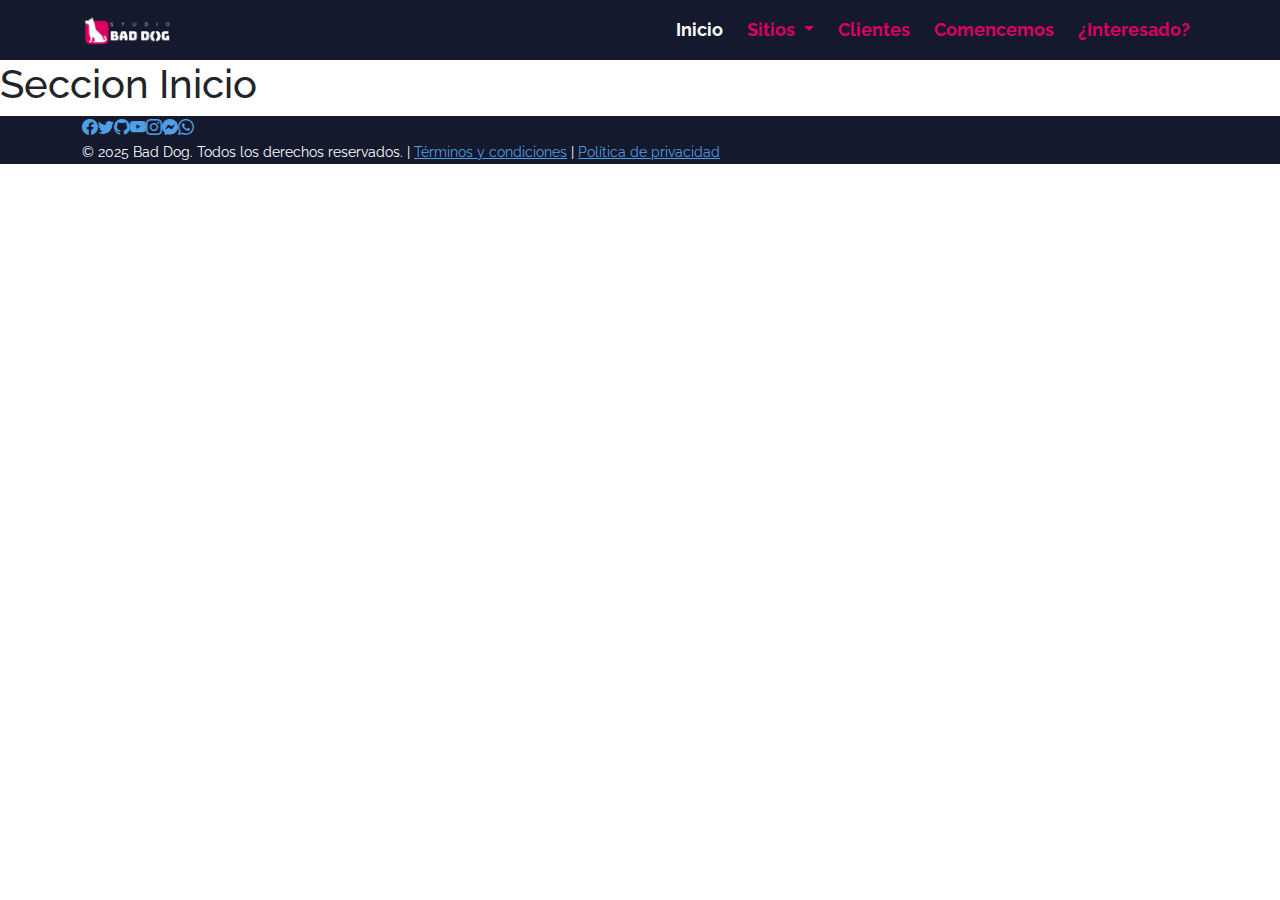
==== index.html @ 54a6a212 "Add landing page" ====
<!DOCTYPE html>
<html lang="en">
  <head>
    <meta charset="utf-8" />
    <meta name="viewport" content="width=device-width, initial-scale=1" />
    <title>Studio Bad Dog</title>
    <link
      href="https://cdn.jsdelivr.net/npm/bootstrap@5.3.3/dist/css/bootstrap.min.css"
      rel="stylesheet"
      integrity="sha384-QWTKZyjpPEjISv5WaRU9OFeRpok6YctnYmDr5pNlyT2bRjXh0JMhjY6hW+ALEwIH"
      crossorigin="anonymous"
    />
    <link
      rel="stylesheet"
      href="https://cdn.jsdelivr.net/npm/bootstrap-icons@1.11.3/font/bootstrap-icons.min.css"
    />
    <link rel="preconnect" href="https://fonts.googleapis.com" />
    <link rel="preconnect" href="https://fonts.gstatic.com" crossorigin />
    <link
      href="https://fonts.googleapis.com/css2?family=Raleway:ital,wght@0,100..900;1,100..900&display=swap"
      rel="stylesheet"
    />
    <link rel="stylesheet" href="css/style.css" />
    <link rel="icon" href="img/favicon.png" />
  </head>
  <body>
    <!-- para que se colapse cuando este mas pequeño que el large usar navbar-expand-lg, de acuerdo a eso se lo puede modificar -->
    <nav class="navbar navbar-expand-lg navbar-dark bg-body-tertiary bg-dark">
      <!-- para poder modificar el color del btn toggle quite un atributo data al nav:  data-bs-theme="dark" -->
      <div class="container">
        <a class="navbar-brand" href="index.html">
          <img src="img/bad-dog-studio-logo.png" alt="Studio Bad Dog" />
        </a>
        <!-- es el boton para cerrar el menu -->
        <button
          class="navbar-toggler border-0"
          type="button"
          data-bs-toggle="collapse"
          data-bs-target="#navbarSupportedContent"
          aria-controls="navbarSupportedContent"
          aria-expanded="false"
          aria-label="Toggle navigation"
        >
          <span class="navbar-toggler-icon"></span>
        </button>
        <div class="collapse navbar-collapse" id="navbarSupportedContent">
          <!-- aqui aplicamos una separacion para que la lista se vaya a la derecha esto con un margen auto, pero esto solo debe ser valido cuando este en xl:   MarginStart-large-auto -->
          <ul class="navbar-nav mb-2 mb-lg-0 ms-lg-auto">
            <!-- <ul class="navbar-nav me-auto mb-2 mb-lg-0 ms-lg-auto">   con el me-auto se hace un margin end auto asi q s centra xd-->
            <li class="nav-item">
              <a class="nav-link active" aria-current="page" href="index.html"
                >Inicio</a
              >
            </li>
            <li class="nav-item dropdown">
              <a
                class="nav-link dropdown-toggle"
                href="#"
                role="button"
                data-bs-toggle="dropdown"
                aria-expanded="false"
              >
                Sitios
              </a>
              <ul class="dropdown-menu bg-dark">
                <li>
                  <a class="dropdown-item" href="sitios.html#ultimos-proyectos"
                    >Ultimos proyectos</a
                  >
                </li>
                <li>
                  <a class="dropdown-item" href="sitios.html#single-page">
                    <i>Single Page</i>
                  </a>
                </li>
                <li>
                  <a class="dropdown-item" href="sitios.html#single-page">
                    Sitio <i>Multi Page</i>
                  </a>
                </li>
                <!-- <li><hr class="dropdown-divider"></li> -->
              </ul>
            </li>
            <li class="nav-item">
              <a class="nav-link" href="clientes.html">Clientes</a>
            </li>
            <li class="nav-item">
              <a class="nav-link" href="comencemos.html">Comencemos</a>
            </li>
            <li class="nav-item">
              <a class="nav-link" href="contacto.html">¿Interesado?</a>
            </li>
          </ul>
        </div>
      </div>
    </nav>
    <main>
      <h1>Seccion Inicio</h1>
    </main>
    <footer class="bg-dark text-white" >
      <div class="container">
      <nav class="">
        <a href="https://facebook.com" target="blank"
          ><i class="bi bi-facebook"></i></a
        ><a href="https://twitter.com" target="blank"
          ><i class="bi bi-twitter"></i></a
        ><a href="https://github.com" target="blank"
          ><i class="bi bi-github"></i></a
        ><a href="https://youtube.com" target="blank"
          ><i class="bi bi-youtube"></i></a
        ><a href="https://instagram.com" target="blank"
          ><i class="bi bi-instagram"></i></a
        ><a href="https://messenger.com" target="blank"><i class="bi bi-messenger"></i></a
        ><a href="https://whatsapp.com" target="blank"><i class="bi bi-whatsapp"></i></a>
      </nav>
    
      <small>
        &copy; 2025 Bad Dog. Todos los derechos reservados. | 
        <a href="#">Términos y condiciones</a> | 
        <a href="#">Política de privacidad</a>
      </small>
    </div>
    </footer>
    <script
      src="https://cdn.jsdelivr.net/npm/bootstrap@5.3.3/dist/js/bootstrap.bundle.min.js"
      integrity="sha384-YvpcrYf0tY3lHB60NNkmXc5s9fDVZLESaAA55NDzOxhy9GkcIdslK1eN7N6jIeHz"
      crossorigin="anonymous"
    ></script>
  </body>
  <script src="js/main.js"></script>
</html>
---- css/style.css ----
/* ********** Custom Properties ********** */
:root {
  --first-color: rgb(217, 0, 98);
  --first-alpha-color: rgba(217, 0, 98, 0.75);
  --second-color: rgb(20, 25, 45);
  --second-alpha-color: rgba(20, 25, 45, 0.75);
  --third-color: rgb(80, 20, 100);
  --third-alpha-color: rgba(80, 20, 100, 0.75);

  --link-color: rgb(80, 158, 227);
  --link-alpha-color: rgba(80, 158, 227, 0.75);

  --bg-color: rgb(245, 245, 245);
  --bg-alpha-color: rgba(245, 245, 245, 0.75);
}

/* ********** Reset Styles ********** */
a{
  color: var(--link-color);
  transition: all 0.3s ease-out;
}
a:hover{
  /* color: var(--); */
}

body{
  font-family: "Raleway", serif;
}

.bg-dark{
  background-color: var(--second-color) !important;
  /* adaptarnos a la herramienta */
}

.dropdown-item{
  color: var(--first-alpha-color);
  font-weight: bold;
  transition: all .3s ease-out;

}
.dropdown-item:hover{
  color: var(--third-alpha-color);
  font-weight: bold;
}

.navbar-brand img{
  height: 30px;
  width: auto;
  /* 30px s lo q dice bootstrap */
}
/* para cambiar el color del icono de la hamburguesa vamos a modificar la variable de esa clase y ya pues, le cambiamos el rgba a lo q tenemos  */

.navbar-dark{
  --bs-navbar-toggler-icon-bg: url("data:image/svg+xml,%3csvg xmlns='http://www.w3.org/2000/svg' viewBox='0 0 30 30'%3e%3cpath stroke='rgba%28255, 255, 255, 1%29' stroke-linecap='round' stroke-miterlimit='10' stroke-width='2' d='M4 7h22M4 15h22M4 23h22'/%3e%3c/svg%3e");  
}

.navbar-dark .navbar-toggler:hover{
  --bs-navbar-toggler-icon-bg: url("data:image/svg+xml,%3csvg xmlns='http://www.w3.org/2000/svg' viewBox='0 0 30 30'%3e%3cpath stroke='rgba%28217, 0, 98, 0.55%29' stroke-linecap='round' stroke-miterlimit='10' stroke-width='2' d='M4 7h22M4 15h22M4 23h22'/%3e%3c/svg%3e"); 
  transition: all .3s ease-out;
  opacity: 0.75;
}

.nav-item{
  transition: all .3s ease-out;
}

.nav-item:hover{
  background-color: var(--first-alpha-color);
}

.nav-link{
  margin-left: .5rem;
  color: var(--first-color);
  font-size: 1.15rem;
  font-weight: bold;
}

.nav-link:hover{
  color: var(--bs-white);
}

/* ********** Bootstrap Styles ********** */


/* ********** My Styles ********** */
.navbar-toggler span{
  color: var(--first-color);
}

@media (min-width: 576px) {
}

/*  Medium devices (tablets, 768px and up) */
@media (min-width: 768px) {
}

/* Large devices (desktops, 992px and up) */
@media (min-width: 992px) {
  .nav-item:hover{
    background-color: transparent;

  }
}

/* X-Large devices (large desktops, 1200px and up) */
@media (min-width: 1200px) {
}

/* XX-Large devices (larger desktops, 1400px and up) */
@media (min-width: 1400px) {
}
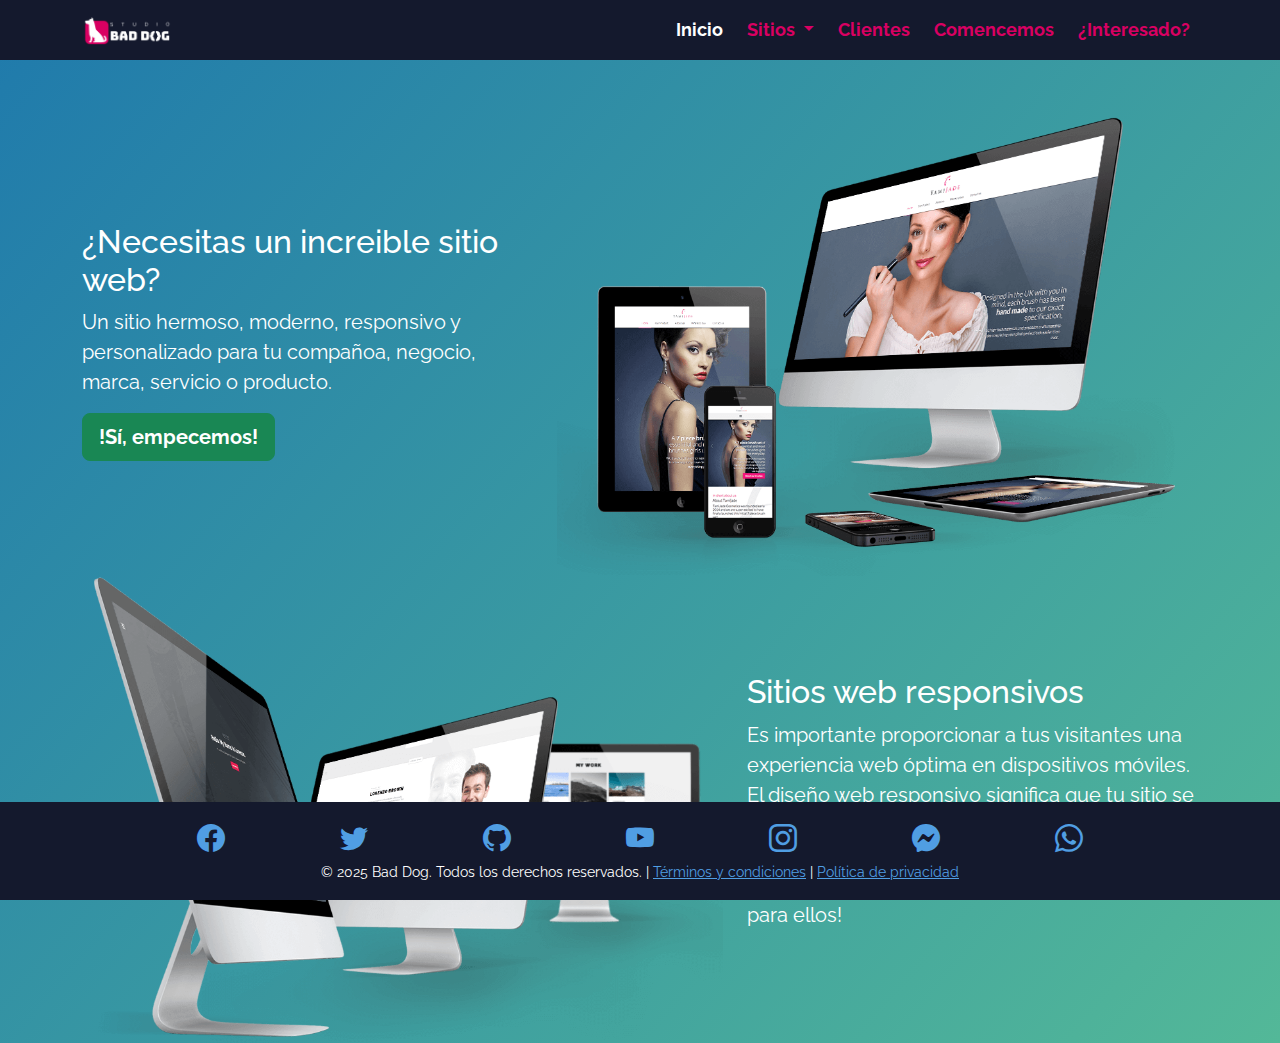
==== commit 364b43a8: "Add sections" ====
--- a/index.html
+++ b/index.html
@@ -25,7 +25,9 @@
   </head>
   <body>
     <!-- para que se colapse cuando este mas pequeño que el large usar navbar-expand-lg, de acuerdo a eso se lo puede modificar -->
-    <nav class="navbar navbar-expand-lg navbar-dark bg-body-tertiary bg-dark">
+    <nav
+      class="navbar navbar-expand-lg navbar-dark bg-body-tertiary bg-dark sticky-top"
+    >
       <!-- para poder modificar el color del btn toggle quite un atributo data al nav:  data-bs-theme="dark" -->
       <div class="container">
         <a class="navbar-brand" href="index.html">
@@ -94,32 +96,74 @@
         </div>
       </div>
     </nav>
-    <main>
-      <h1>Seccion Inicio</h1>
+    <main class="pt-5 bg-gradient-blue-green">
+      <div class="container">
+        <section class="row text-white align-items-lg-center">
+          <article class="col-12 col-lg-5">
+            <h2>¿Necesitas un increible sitio web?</h2>
+            <p class="fs-5">
+              Un sitio hermoso, moderno, responsivo y personalizado para tu
+              compañoa, negocio, marca, servicio o producto.
+            </p>
+            <!-- fw-bold: font weight bold -->
+            <a href="#servicios" class="btn btn-success btn-lg fw-bold">!Sí, empecemos!</a>
+          </article>
+          <article class="col-12 col-lg-7 ">
+            <!-- con class="img-fluid" la imagens e adapta al contenedor y mantenga las proporciones , ocupa el 100% del ancho, height:auto,  -->
+            <img
+              class="img-fluid"
+              src="./img/header-image.png"
+              alt="¿Necesitas un increible sitio web?"
+            />
+          </article>
+          <!-- order-lg-1, hace que en el tamaño large tenga el orden 1 y se invierta el flujo de los elementos -->
+          <article class="col-12 col-lg-5 order-lg-1">
+            <h2>Sitios web responsivos</h2>
+            <p class="fs-5">
+              Es importante proporcionar a tus visitantes una experiencia web
+              óptima en dispositivos móviles. El diseño web responsivo significa
+              que tu sitio se adapta instantáneamente al dispositivo que el
+              visitante utiliza. ¡Mi trabajo es hacer, que la visita de tus
+              usuarios sea lo más agradable e intuitiva para ellos!
+            </p>
+          </article>
+          <article class="col-12 col-lg-7">
+            <img
+              class="img-fluid"
+              src="./img/header-image-2.png"
+              alt="Sitios web responsivos"
+            />
+          </article>
+        </section>
+        <section class="row" id="servicios"></section>
+      </div>
     </main>
-    <footer class="bg-dark text-white" >
-      <div class="container">
-      <nav class="">
-        <a href="https://facebook.com" target="blank"
-          ><i class="bi bi-facebook"></i></a
-        ><a href="https://twitter.com" target="blank"
-          ><i class="bi bi-twitter"></i></a
-        ><a href="https://github.com" target="blank"
-          ><i class="bi bi-github"></i></a
-        ><a href="https://youtube.com" target="blank"
-          ><i class="bi bi-youtube"></i></a
-        ><a href="https://instagram.com" target="blank"
-          ><i class="bi bi-instagram"></i></a
-        ><a href="https://messenger.com" target="blank"><i class="bi bi-messenger"></i></a
-        ><a href="https://whatsapp.com" target="blank"><i class="bi bi-whatsapp"></i></a>
-      </nav>
-    
-      <small>
-        &copy; 2025 Bad Dog. Todos los derechos reservados. | 
-        <a href="#">Términos y condiciones</a> | 
-        <a href="#">Política de privacidad</a>
-      </small>
-    </div>
+    <footer class="bg-dark p-3 fixed-bottom">
+      <div class="container text-center">
+        <nav class="d-flex justify-content-evenly">
+          <a href="https://facebook.com" target="blank"
+            ><i class="bi bi-facebook fs-3"></i></a
+          ><a href="https://twitter.com" target="blank"
+            ><i class="bi bi-twitter fs-3"></i></a
+          ><a href="https://github.com" target="blank"
+            ><i class="bi bi-github fs-3"></i></a
+          ><a href="https://youtube.com" target="blank"
+            ><i class="bi bi-youtube fs-3"></i></a
+          ><a href="https://instagram.com" target="blank"
+            ><i class="bi bi-instagram fs-3"></i></a
+          ><a href="https://messenger.com" target="blank"
+            ><i class="bi bi-messenger fs-3"></i></a
+          ><a href="https://whatsapp.com" target="blank"
+            ><i class="bi bi-whatsapp fs-3"></i
+          ></a>
+        </nav>
+
+        <small class="text-white">
+          &copy; 2025 Bad Dog. Todos los derechos reservados. |
+          <a href="#">Términos y condiciones</a> |
+          <a href="#">Política de privacidad</a>
+        </small>
+      </div>
     </footer>
     <script
       src="https://cdn.jsdelivr.net/npm/bootstrap@5.3.3/dist/js/bootstrap.bundle.min.js"
--- a/css/style.css
+++ b/css/style.css
@@ -20,7 +20,7 @@
   transition: all 0.3s ease-out;
 }
 a:hover{
-  /* color: var(--); */
+  color: var(--first-color);
 }
 
 body{
@@ -83,6 +83,20 @@
 
 
 /* ********** My Styles ********** */
+.bg-gradient-blue-green{
+  background-color: rgba(83, 184, 152, 1);
+  background-image: linear-gradient(
+    135deg,
+    rgba(47,145, 224,0.91),
+    rgba(7,31,51,0.97) 79%
+  );
+  background-image: linear-gradient(
+    131deg,
+    rgba(28,118,173,0.92),
+    rgba(83,184,152,1)
+  );
+}
+
 .navbar-toggler span{
   color: var(--first-color);
 }
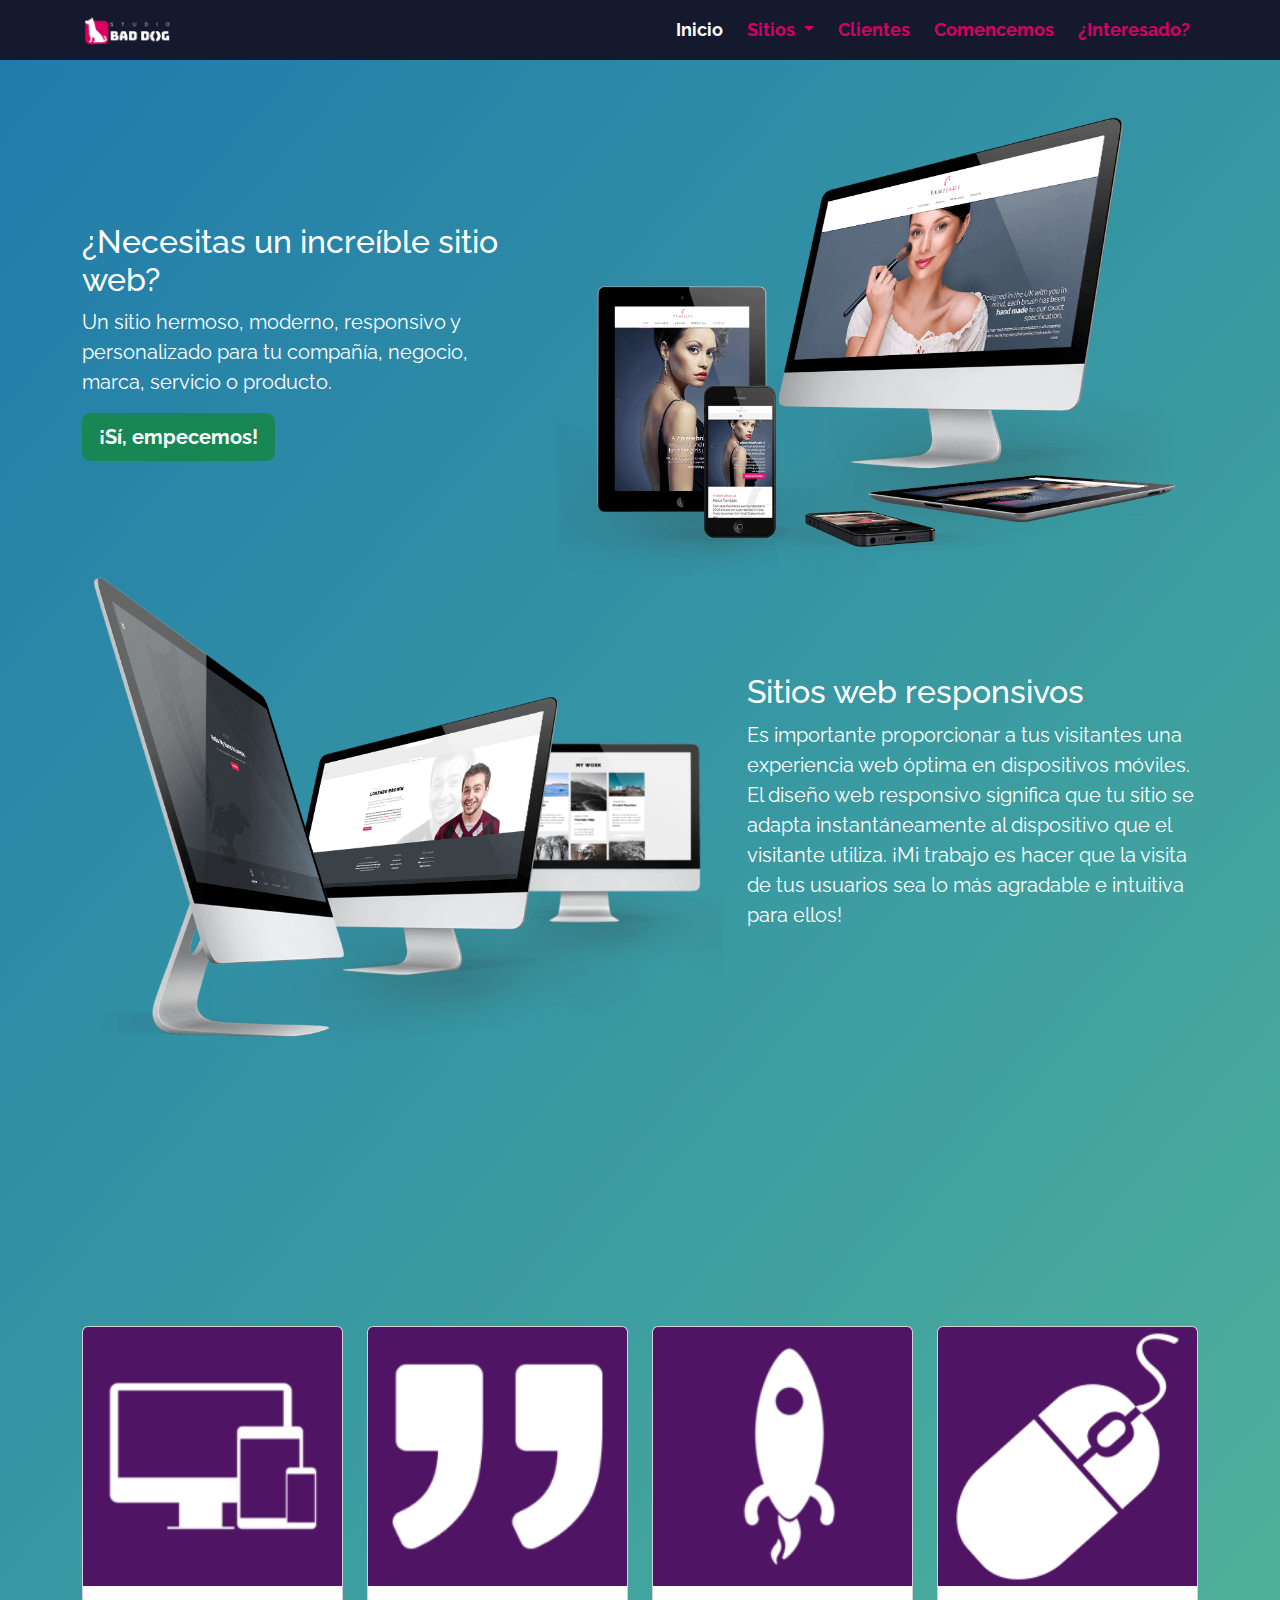
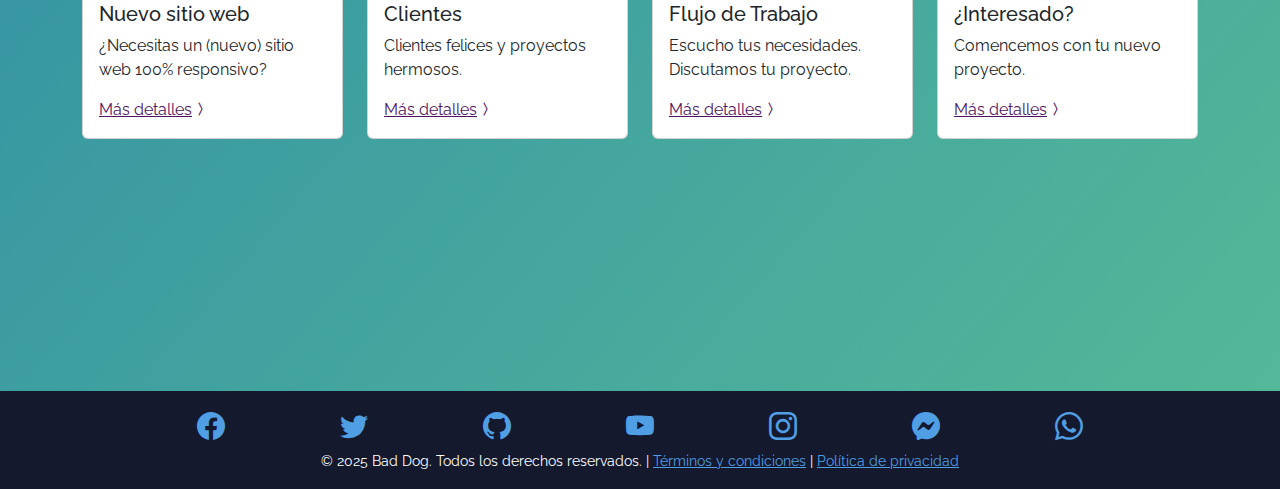
==== commit e8582d76: "Add service cards" ====
--- a/index.html
+++ b/index.html
@@ -98,32 +98,31 @@
     </nav>
     <main class="pt-5 bg-gradient-blue-green">
       <div class="container">
-        <section class="row text-white align-items-lg-center">
+        <section class="row text-white align-items-lg-center mb-5">
           <article class="col-12 col-lg-5">
-            <h2>¿Necesitas un increible sitio web?</h2>
+            <h2>¿Necesitas un increíble sitio web?</h2>
             <p class="fs-5">
               Un sitio hermoso, moderno, responsivo y personalizado para tu
-              compañoa, negocio, marca, servicio o producto.
+              compañía, negocio, marca, servicio o producto.
             </p>
-            <!-- fw-bold: font weight bold -->
-            <a href="#servicios" class="btn btn-success btn-lg fw-bold">!Sí, empecemos!</a>
-          </article>
-          <article class="col-12 col-lg-7 ">
-            <!-- con class="img-fluid" la imagens e adapta al contenedor y mantenga las proporciones , ocupa el 100% del ancho, height:auto,  -->
+            <a href="#servicios" class="btn btn-success btn-lg fw-bold"
+              >¡Sí, empecemos!</a
+            >
+          </article>
+          <article class="col-12 col-lg-7">
             <img
               class="img-fluid"
               src="./img/header-image.png"
-              alt="¿Necesitas un increible sitio web?"
+              alt="¿Necesitas un increíble sitio web?"
             />
           </article>
-          <!-- order-lg-1, hace que en el tamaño large tenga el orden 1 y se invierta el flujo de los elementos -->
           <article class="col-12 col-lg-5 order-lg-1">
             <h2>Sitios web responsivos</h2>
             <p class="fs-5">
               Es importante proporcionar a tus visitantes una experiencia web
               óptima en dispositivos móviles. El diseño web responsivo significa
               que tu sitio se adapta instantáneamente al dispositivo que el
-              visitante utiliza. ¡Mi trabajo es hacer, que la visita de tus
+              visitante utiliza. ¡Mi trabajo es hacer que la visita de tus
               usuarios sea lo más agradable e intuitiva para ellos!
             </p>
           </article>
@@ -135,10 +134,82 @@
             />
           </article>
         </section>
-        <section class="row" id="servicios"></section>
+
+        <section id="servicios" class="row min-vh-100 align-items-lg-center">
+          <!-- le pongo d-flex para que cada card se adapte mejor, no s bn porq -->
+          <article class="col-12 col-md-6 col-lg-3 d-flex">
+            <div class="card mx-auto mb-3" style="width: 18rem">
+              <img
+                src="/img/icon-sites.png"
+                class="card-img-top bg-third-color"
+                alt="Nuevo sitio web"
+              />
+              <div class="card-body">
+                <h5 class="card-title">Nuevo sitio web</h5>
+                <p class="card-text">
+                  ¿Necesitas un (nuevo) sitio web 100% responsivo?
+                </p>
+                <a href="sitios.html" class=" text-third"
+                  >Más detalles<i class="bi bi-chevron-compact-right"></i
+                ></a>
+              </div>
+            </div>
+          </article>
+          <article class="col-12 col-md-6 col-lg-3 d-flex">
+            <div class="card mx-auto  mb-3" style="width: 18rem">
+              <img
+                src="/img/icon-clients.png"
+                class="card-img-top bg-third-color"
+                alt="Clientes felices"
+              />
+              <div class="card-body">
+                <h5 class="card-title">Clientes</h5>
+                <p class="card-text">Clientes felices y proyectos hermosos.</p>
+                <a href="clientes.html" class="text-third"
+                  >Más detalles<i class="bi bi-chevron-compact-right"></i
+                ></a>
+              </div>
+            </div>
+          </article>
+          <article class="col-12 col-md-6 col-lg-3 d-flex">
+            <div class="card mx-auto  mb-3" style="width: 18rem">
+              <img
+                src="/img/icon-workflow.png"
+                class="card-img-top bg-third-color"
+                alt="Flujo de trabajo"
+              />
+              <div class="card-body">
+                <h5 class="card-title">Flujo de Trabajo</h5>
+                <p class="card-text">
+                  Escucho tus necesidades. Discutamos tu proyecto.
+                </p>
+                <a href="comencemos.html" class="text-third"
+                  >Más detalles<i class="bi bi-chevron-compact-right"></i
+                ></a>
+              </div>
+            </div>
+          </article>
+          <article class="col-12 col-md-6 col-lg-3 d-flex">
+            <div class="card mx-auto mb-3" style="width: 18rem">
+              <img
+                src="/img/icon-about.png"
+                class="card-img-top bg-third-color"
+                alt="¿Interesado?"
+              />
+              <div class="card-body">
+                <h5 class="card-title">¿Interesado?</h5>
+                <p class="card-text">Comencemos con tu nuevo proyecto.</p>
+                <a href="contactos.html" class=" text-third"
+                  >Más detalles<i class="bi bi-chevron-compact-right"></i
+                ></a>
+              </div>
+            </div>
+          </article>
+        </section>
       </div>
     </main>
-    <footer class="bg-dark p-3 fixed-bottom">
+
+    <footer class="bg-dark p-3">
       <div class="container text-center">
         <nav class="d-flex justify-content-evenly">
           <a href="https://facebook.com" target="blank"
--- a/css/style.css
+++ b/css/style.css
@@ -97,6 +97,14 @@
   );
 }
 
+.bg-third-color{
+  background-color: var(--third-color);
+}
+
+.text-third{
+  color: var(--third-color);
+}
+
 .navbar-toggler span{
   color: var(--first-color);
 }
